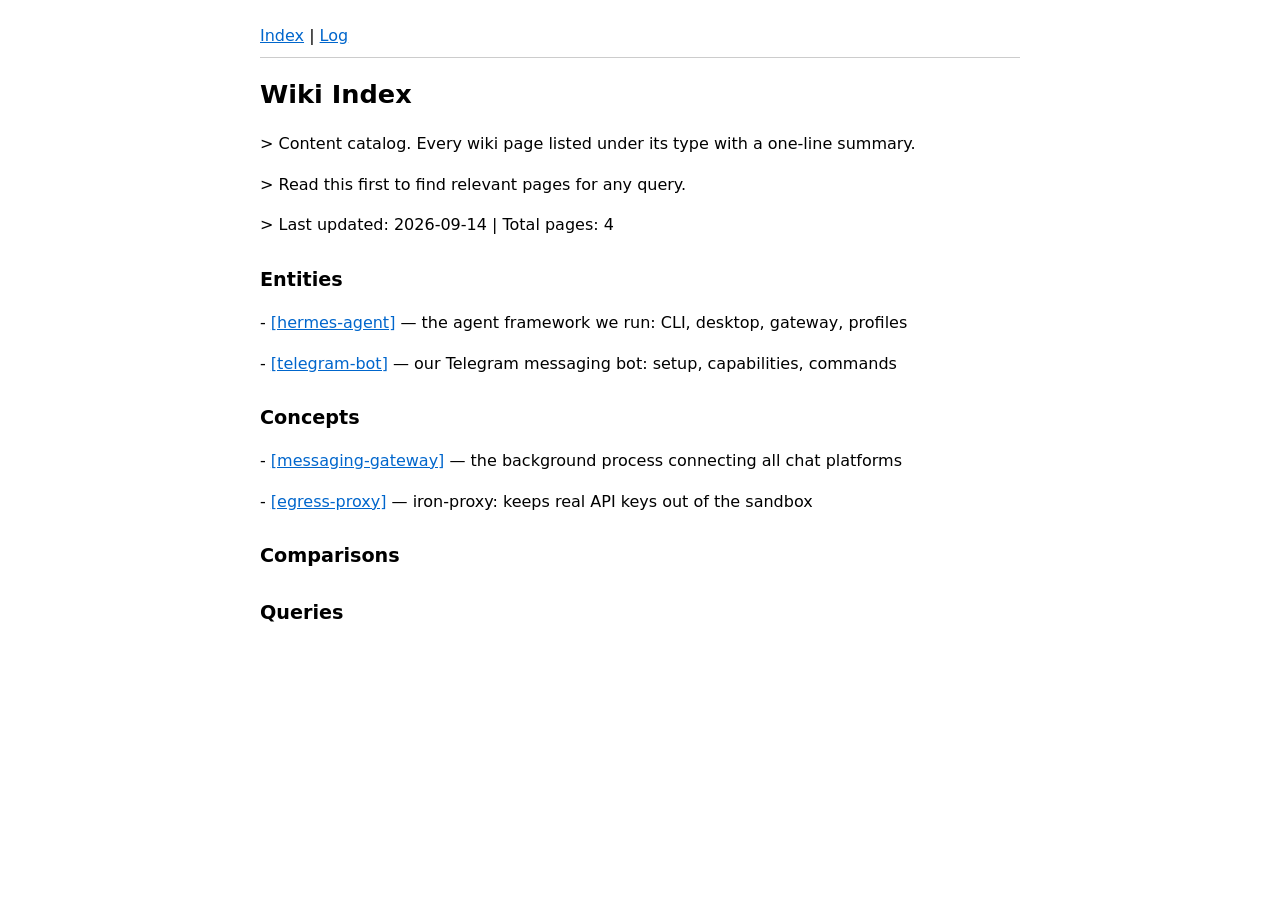
==== docs/index.html @ c9607efc "Move site to docs/ for GitHub Pages" ====
<!DOCTYPE html><html><head><meta charset=utf-8><title>Wiki Index</title>
<link rel=stylesheet href=style.css></head><body>
<nav><a href=index.html>Index</a> | <a href=log.html>Log</a></nav>
<h1>Wiki Index</h1>

<p>&gt; Content catalog. Every wiki page listed under its type with a one-line summary.</p>
<p>&gt; Read this first to find relevant pages for any query.</p>
<p>&gt; Last updated: 2026-09-14 | Total pages: 4</p>

<h2>Entities</h2>
<p>- <a href="hermes-agent.html">[hermes-agent]</a> — the agent framework we run: CLI, desktop, gateway, profiles</p>
<p>- <a href="telegram-bot.html">[telegram-bot]</a> — our Telegram messaging bot: setup, capabilities, commands</p>

<h2>Concepts</h2>
<p>- <a href="messaging-gateway.html">[messaging-gateway]</a> — the background process connecting all chat platforms</p>
<p>- <a href="egress-proxy.html">[egress-proxy]</a> — iron-proxy: keeps real API keys out of the sandbox</p>

<h2>Comparisons</h2>

<h2>Queries</h2></body></html>
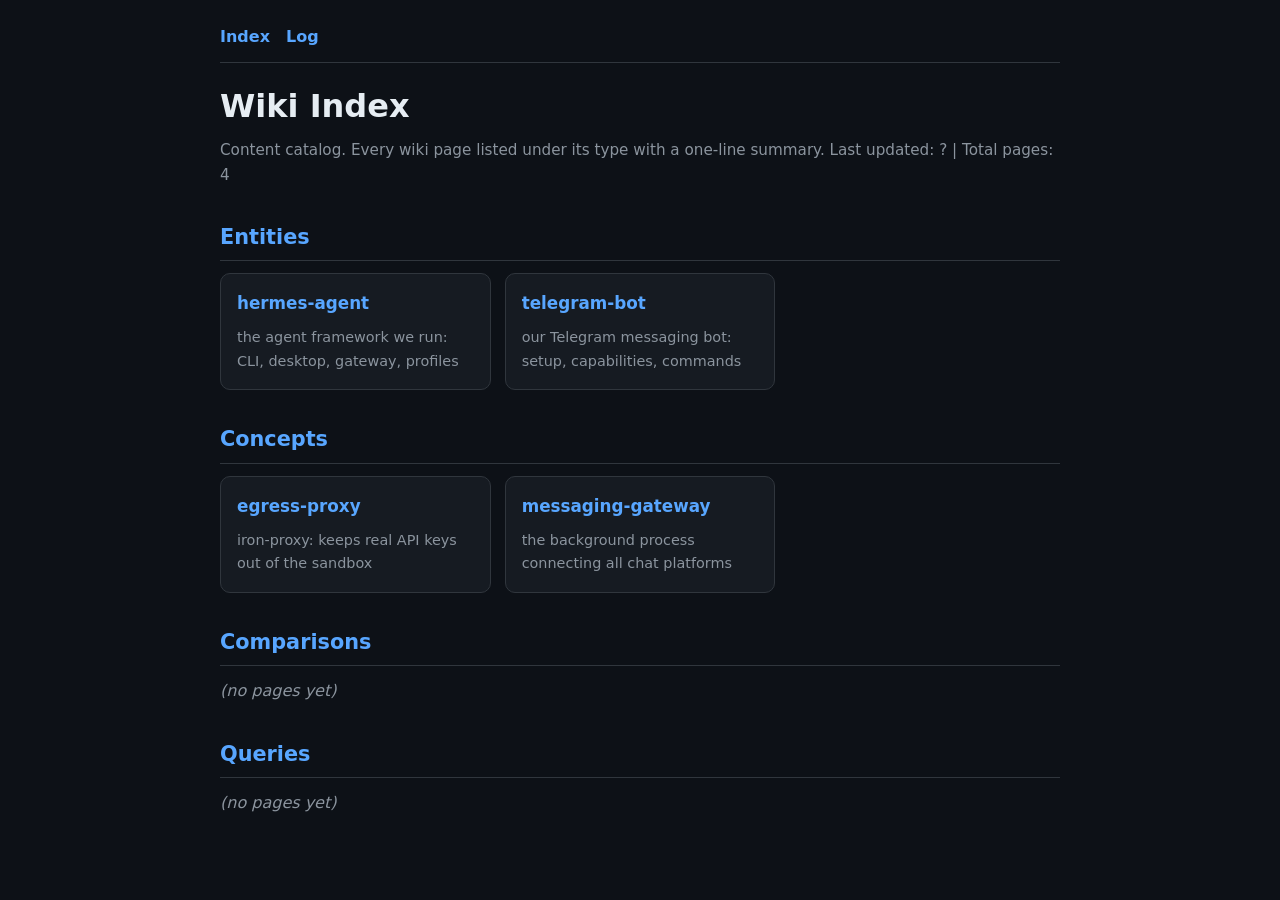
==== commit 4e325cd2: "Improve visibility: dark theme, card index, proper markdown rendering" ====
--- a/docs/index.html
+++ b/docs/index.html
@@ -1,20 +1,19 @@
-<!DOCTYPE html><html><head><meta charset=utf-8><title>Wiki Index</title>
-<link rel=stylesheet href=style.css></head><body>
-<nav><a href=index.html>Index</a> | <a href=log.html>Log</a></nav>
+<!DOCTYPE html><html><head><meta charset=utf-8><meta name=viewport content='width=device-width,initial-scale=1'><title>Wiki Index</title><link rel=stylesheet href=style.css></head><body><div class=wrap>
+<nav><a href=index.html>Index</a><a href=log.html>Log</a></nav>
 <h1>Wiki Index</h1>
-
-<p>&gt; Content catalog. Every wiki page listed under its type with a one-line summary.</p>
-<p>&gt; Read this first to find relevant pages for any query.</p>
-<p>&gt; Last updated: 2026-09-14 | Total pages: 4</p>
-
+<p class=lede>Content catalog. Every wiki page listed under its type with a one-line summary. Last updated: ? | Total pages: 4</p>
 <h2>Entities</h2>
-<p>- <a href="hermes-agent.html">[hermes-agent]</a> — the agent framework we run: CLI, desktop, gateway, profiles</p>
-<p>- <a href="telegram-bot.html">[telegram-bot]</a> — our Telegram messaging bot: setup, capabilities, commands</p>
-
+<div class=grid>
+<a class=card href=hermes-agent.html><span class=card-title>hermes-agent</span><span class=card-sum>the agent framework we run: CLI, desktop, gateway, profiles</span></a>
+<a class=card href=telegram-bot.html><span class=card-title>telegram-bot</span><span class=card-sum>our Telegram messaging bot: setup, capabilities, commands</span></a>
+</div>
 <h2>Concepts</h2>
-<p>- <a href="messaging-gateway.html">[messaging-gateway]</a> — the background process connecting all chat platforms</p>
-<p>- <a href="egress-proxy.html">[egress-proxy]</a> — iron-proxy: keeps real API keys out of the sandbox</p>
-
+<div class=grid>
+<a class=card href=egress-proxy.html><span class=card-title>egress-proxy</span><span class=card-sum>iron-proxy: keeps real API keys out of the sandbox</span></a>
+<a class=card href=messaging-gateway.html><span class=card-title>messaging-gateway</span><span class=card-sum>the background process connecting all chat platforms</span></a>
+</div>
 <h2>Comparisons</h2>
-
-<h2>Queries</h2></body></html>+<p class=empty>(no pages yet)</p>
+<h2>Queries</h2>
+<p class=empty>(no pages yet)</p>
+</div></body></html>
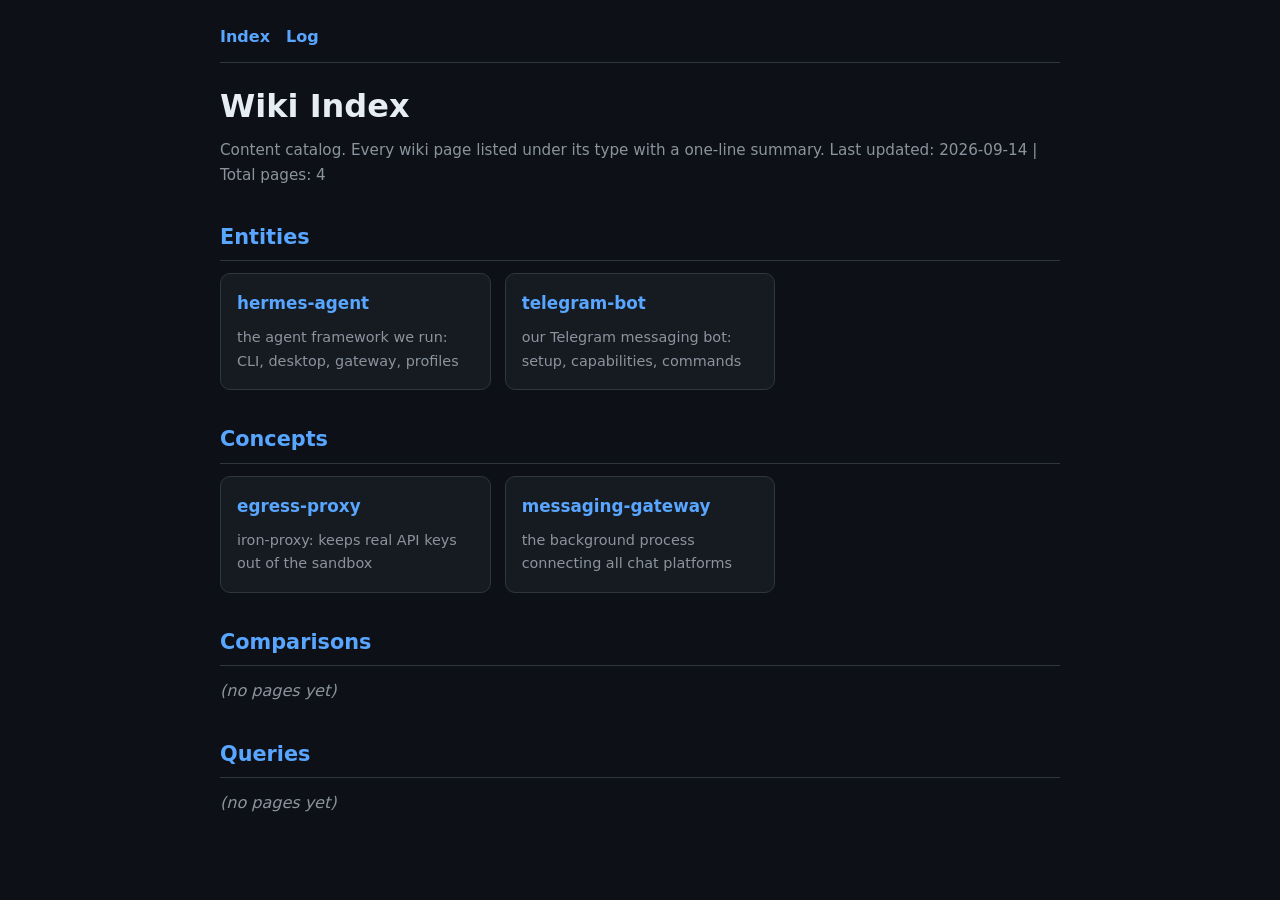
==== commit 67ca7449: "Fix index date + duplicate page titles" ====
--- a/docs/index.html
+++ b/docs/index.html
@@ -1,7 +1,7 @@
 <!DOCTYPE html><html><head><meta charset=utf-8><meta name=viewport content='width=device-width,initial-scale=1'><title>Wiki Index</title><link rel=stylesheet href=style.css></head><body><div class=wrap>
 <nav><a href=index.html>Index</a><a href=log.html>Log</a></nav>
 <h1>Wiki Index</h1>
-<p class=lede>Content catalog. Every wiki page listed under its type with a one-line summary. Last updated: ? | Total pages: 4</p>
+<p class=lede>Content catalog. Every wiki page listed under its type with a one-line summary. Last updated: 2026-09-14 | Total pages: 4</p>
 <h2>Entities</h2>
 <div class=grid>
 <a class=card href=hermes-agent.html><span class=card-title>hermes-agent</span><span class=card-sum>the agent framework we run: CLI, desktop, gateway, profiles</span></a>
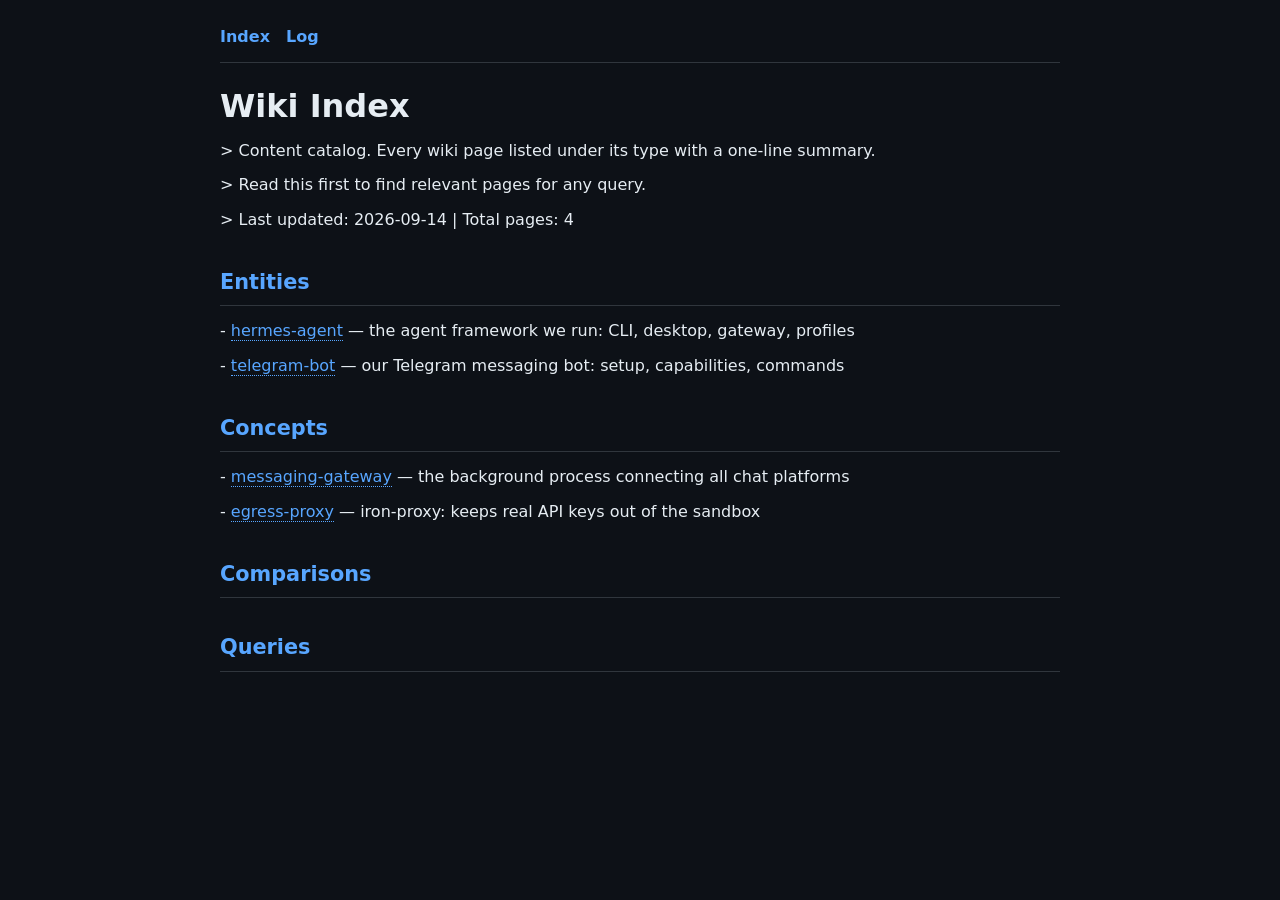
==== commit 74f45005: "Log: publish entry" ====
--- a/docs/index.html
+++ b/docs/index.html
@@ -1,19 +1,19 @@
-<!DOCTYPE html><html><head><meta charset=utf-8><meta name=viewport content='width=device-width,initial-scale=1'><title>Wiki Index</title><link rel=stylesheet href=style.css></head><body><div class=wrap>
+<!DOCTYPE html><html><head><meta charset=utf-8><meta name=viewport content="width=device-width,initial-scale=1"><title>Wiki Index</title><link rel=stylesheet href=style.css></head><body><div class=wrap>
 <nav><a href=index.html>Index</a><a href=log.html>Log</a></nav>
 <h1>Wiki Index</h1>
-<p class=lede>Content catalog. Every wiki page listed under its type with a one-line summary. Last updated: 2026-09-14 | Total pages: 4</p>
+
+<p>&gt; Content catalog. Every wiki page listed under its type with a one-line summary.</p>
+<p>&gt; Read this first to find relevant pages for any query.</p>
+<p>&gt; Last updated: 2026-09-14 | Total pages: 4</p>
+
 <h2>Entities</h2>
-<div class=grid>
-<a class=card href=hermes-agent.html><span class=card-title>hermes-agent</span><span class=card-sum>the agent framework we run: CLI, desktop, gateway, profiles</span></a>
-<a class=card href=telegram-bot.html><span class=card-title>telegram-bot</span><span class=card-sum>our Telegram messaging bot: setup, capabilities, commands</span></a>
-</div>
+<p>- <a class=wiki href="hermes-agent.html">hermes-agent</a> — the agent framework we run: CLI, desktop, gateway, profiles</p>
+<p>- <a class=wiki href="telegram-bot.html">telegram-bot</a> — our Telegram messaging bot: setup, capabilities, commands</p>
+
 <h2>Concepts</h2>
-<div class=grid>
-<a class=card href=egress-proxy.html><span class=card-title>egress-proxy</span><span class=card-sum>iron-proxy: keeps real API keys out of the sandbox</span></a>
-<a class=card href=messaging-gateway.html><span class=card-title>messaging-gateway</span><span class=card-sum>the background process connecting all chat platforms</span></a>
-</div>
+<p>- <a class=wiki href="messaging-gateway.html">messaging-gateway</a> — the background process connecting all chat platforms</p>
+<p>- <a class=wiki href="egress-proxy.html">egress-proxy</a> — iron-proxy: keeps real API keys out of the sandbox</p>
+
 <h2>Comparisons</h2>
-<p class=empty>(no pages yet)</p>
-<h2>Queries</h2>
-<p class=empty>(no pages yet)</p>
-</div></body></html>+
+<h2>Queries</h2></div></body></html>
